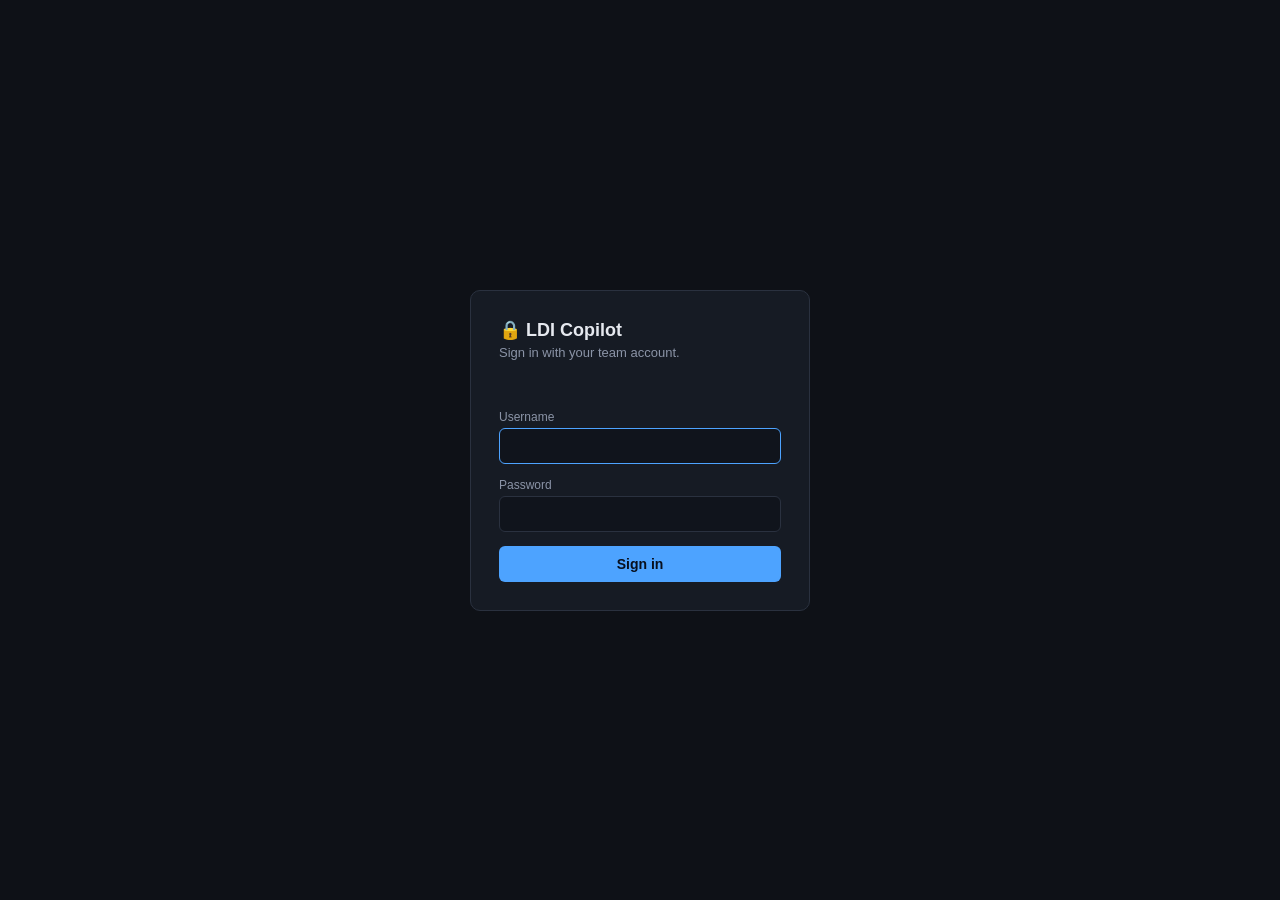
==== frontend/login.html @ dff026fe "v4.4.0: per-user local accounts - a stronger auth layer than v4.3.0's shared secret Adds real per-us" ====
<!doctype html>
<html lang="en">
<head>
<meta charset="utf-8">
<meta name="viewport" content="width=device-width, initial-scale=1.0">
<title>Sign in - LDI Copilot</title>
<style>
  :root {
    --bg: #0e1117;
    --panel: #161b24;
    --border: #2a313f;
    --text: #e6e9ef;
    --muted: #8b94a7;
    --accent: #4da3ff;
    --error: #ff8a4c;
  }
  * { box-sizing: border-box; }
  body {
    margin: 0;
    min-height: 100vh;
    display: flex;
    align-items: center;
    justify-content: center;
    background: var(--bg);
    color: var(--text);
    font-family: -apple-system, "Segoe UI", Roboto, Helvetica, Arial, sans-serif;
  }
  .card {
    width: 340px;
    background: var(--panel);
    border: 1px solid var(--border);
    border-radius: 10px;
    padding: 28px;
  }
  h1 { font-size: 18px; margin: 0 0 4px; }
  p.sub { color: var(--muted); font-size: 13px; margin: 0 0 20px; }
  label { display: block; font-size: 12px; color: var(--muted); margin-bottom: 4px; }
  input {
    width: 100%;
    padding: 9px 10px;
    margin-bottom: 14px;
    background: #10141c;
    border: 1px solid var(--border);
    border-radius: 6px;
    color: var(--text);
    font-size: 14px;
  }
  input:focus { outline: none; border-color: var(--accent); }
  button {
    width: 100%;
    padding: 10px;
    background: var(--accent);
    border: none;
    border-radius: 6px;
    color: #08101f;
    font-weight: 600;
    font-size: 14px;
    cursor: pointer;
  }
  button:disabled { opacity: .6; cursor: default; }
  .error { color: var(--error); font-size: 13px; margin: 0 0 14px; min-height: 16px; }
</style>
</head>
<body>
  <form class="card" id="loginForm" autocomplete="on">
    <h1>🔒 LDI Copilot</h1>
    <p class="sub">Sign in with your team account.</p>
    <div class="error" id="err"></div>
    <label for="u">Username</label>
    <input id="u" name="username" autocomplete="username" required autofocus>
    <label for="p">Password</label>
    <input id="p" name="password" type="password" autocomplete="current-password" required>
    <button id="btn" type="submit">Sign in</button>
  </form>
  <script>
    const form = document.getElementById("loginForm");
    const err = document.getElementById("err");
    const btn = document.getElementById("btn");
    form.addEventListener("submit", async (e) => {
      e.preventDefault();
      err.textContent = "";
      btn.disabled = true;
      btn.textContent = "Signing in…";
      try {
        const resp = await fetch("/api/auth/login", {
          method: "POST",
          headers: { "Content-Type": "application/json" },
          body: JSON.stringify({
            username: document.getElementById("u").value,
            password: document.getElementById("p").value,
          }),
        });
        if (!resp.ok) {
          const data = await resp.json().catch(() => ({}));
          throw new Error(data.detail || `Sign in failed (HTTP ${resp.status}).`);
        }
        window.location.href = "/";
      } catch (ex) {
        err.textContent = ex.message;
        btn.disabled = false;
        btn.textContent = "Sign in";
      }
    });
  </script>
</body>
</html>
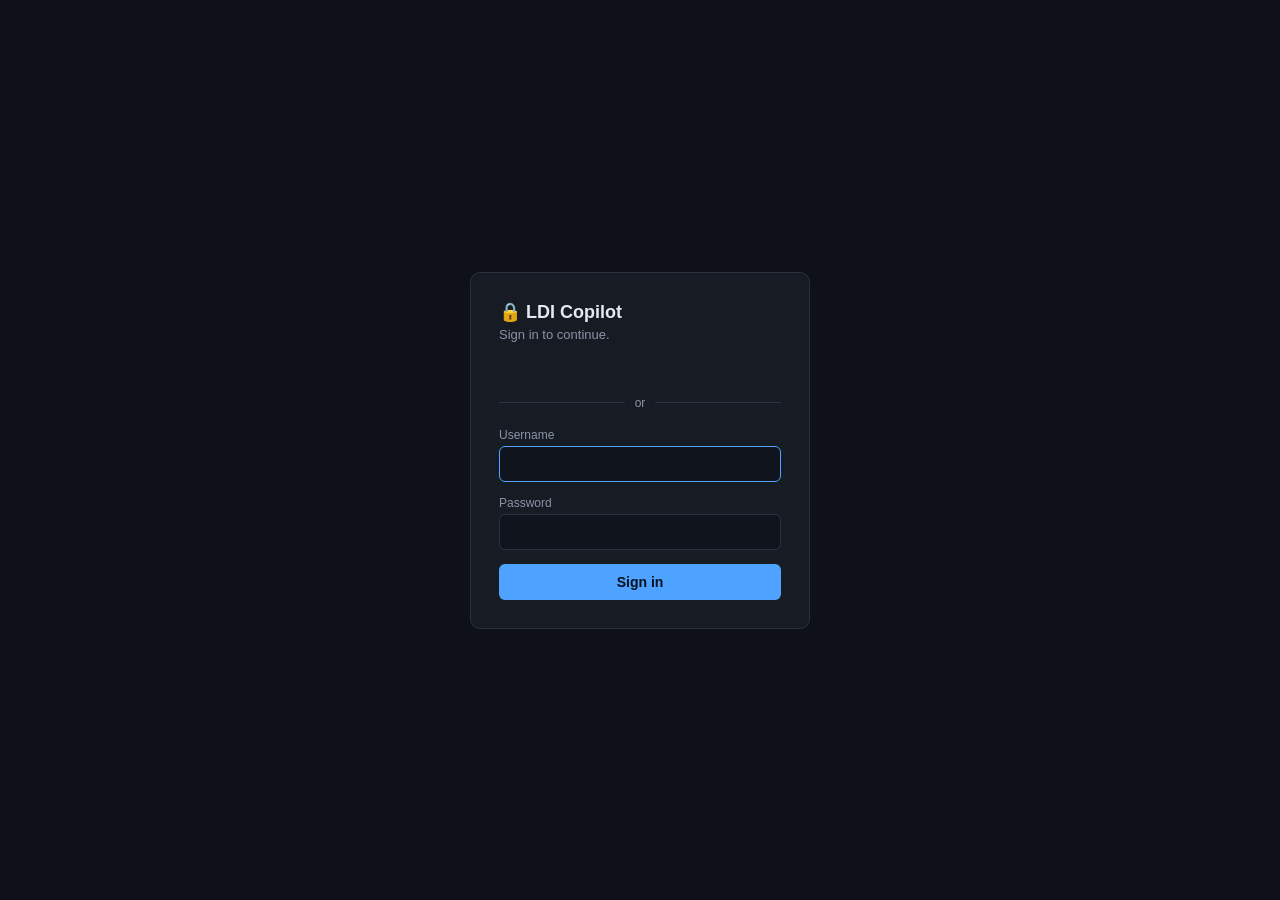
==== commit 27d31ef2: "v4.10.0: Microsoft Entra ID SSO (on top of local accounts) + sign-in audit log Microsoft Entra ID SS" ====
--- a/frontend/login.html
+++ b/frontend/login.html
@@ -59,22 +59,98 @@
   }
   button:disabled { opacity: .6; cursor: default; }
   .error { color: var(--error); font-size: 13px; margin: 0 0 14px; min-height: 16px; }
+  .btn-ms {
+    display: flex;
+    align-items: center;
+    justify-content: center;
+    gap: 10px;
+    width: 100%;
+    padding: 10px;
+    background: #2f2f2f;
+    border: 1px solid #555;
+    border-radius: 6px;
+    color: #fff;
+    font-weight: 500;
+    font-size: 14px;
+    cursor: pointer;
+    text-decoration: none;
+  }
+  .btn-ms:hover { background: #3a3a3a; }
+  .ms-logo { width: 18px; height: 18px; flex: none; }
+  .divider {
+    display: flex;
+    align-items: center;
+    gap: 10px;
+    margin: 18px 0;
+    color: var(--muted);
+    font-size: 12px;
+  }
+  .divider::before, .divider::after { content: ""; flex: 1; height: 1px; background: var(--border); }
+  #localForm.hidden, #entraBtnWrap.hidden, .divider.hidden { display: none; }
 </style>
 </head>
 <body>
-  <form class="card" id="loginForm" autocomplete="on">
+  <div class="card">
     <h1>🔒 LDI Copilot</h1>
-    <p class="sub">Sign in with your team account.</p>
+    <p class="sub">Sign in to continue.</p>
     <div class="error" id="err"></div>
-    <label for="u">Username</label>
-    <input id="u" name="username" autocomplete="username" required autofocus>
-    <label for="p">Password</label>
-    <input id="p" name="password" type="password" autocomplete="current-password" required>
-    <button id="btn" type="submit">Sign in</button>
-  </form>
+
+    <div id="entraBtnWrap" class="hidden">
+      <a id="btnEntra" class="btn-ms" href="/api/auth/entra/login">
+        <svg class="ms-logo" viewBox="0 0 21 21" xmlns="http://www.w3.org/2000/svg">
+          <rect x="1" y="1" width="9" height="9" fill="#f25022"/>
+          <rect x="11" y="1" width="9" height="9" fill="#7fba00"/>
+          <rect x="1" y="11" width="9" height="9" fill="#00a4ef"/>
+          <rect x="11" y="11" width="9" height="9" fill="#ffb900"/>
+        </svg>
+        Sign in with Microsoft
+      </a>
+    </div>
+    <div class="divider" id="divider">or</div>
+
+    <form id="loginForm" autocomplete="on">
+      <label for="u">Username</label>
+      <input id="u" name="username" autocomplete="username" required autofocus>
+      <label for="p">Password</label>
+      <input id="p" name="password" type="password" autocomplete="current-password" required>
+      <button id="btn" type="submit">Sign in</button>
+    </form>
+  </div>
   <script>
+    const err = document.getElementById("err");
+
+    // Surface a Microsoft Entra ID sign-in FAILURE, if we just landed
+    // back here via a redirect from /api/auth/entra/callback (see
+    // backend/app.py's entra_callback() - a browser navigation can't
+    // return JSON a script would read the way the local-login POST
+    // below can, so the error comes back as a query param instead).
+    const params = new URLSearchParams(window.location.search);
+    if (params.get("error")) {
+      err.textContent = params.get("error");
+      // Clean the URL so refreshing/bookmarking doesn't keep re-showing
+      // a stale error message.
+      window.history.replaceState({}, "", window.location.pathname);
+    }
+
+    // Decide which sign-in option(s) this instance actually offers -
+    // Entra ID SSO, local accounts, or both (see backend/app.py's
+    // GET /api/auth/entra/enabled). Hides whichever option isn't
+    // actually usable rather than showing a form/button that could
+    // never succeed.
+    fetch("/api/auth/entra/enabled").then((r) => r.json()).then((data) => {
+      if (data.entra_enabled) {
+        document.getElementById("entraBtnWrap").classList.remove("hidden");
+      }
+      if (data.entra_enabled && !data.accounts_configured) {
+        document.getElementById("loginForm").classList.add("hidden");
+        document.getElementById("divider").classList.add("hidden");
+      }
+    }).catch(() => {
+      // Network error - leave the default (local form visible, Entra
+      // button hidden) rather than guessing.
+    });
+
     const form = document.getElementById("loginForm");
-    const err = document.getElementById("err");
     const btn = document.getElementById("btn");
     form.addEventListener("submit", async (e) => {
       e.preventDefault();
